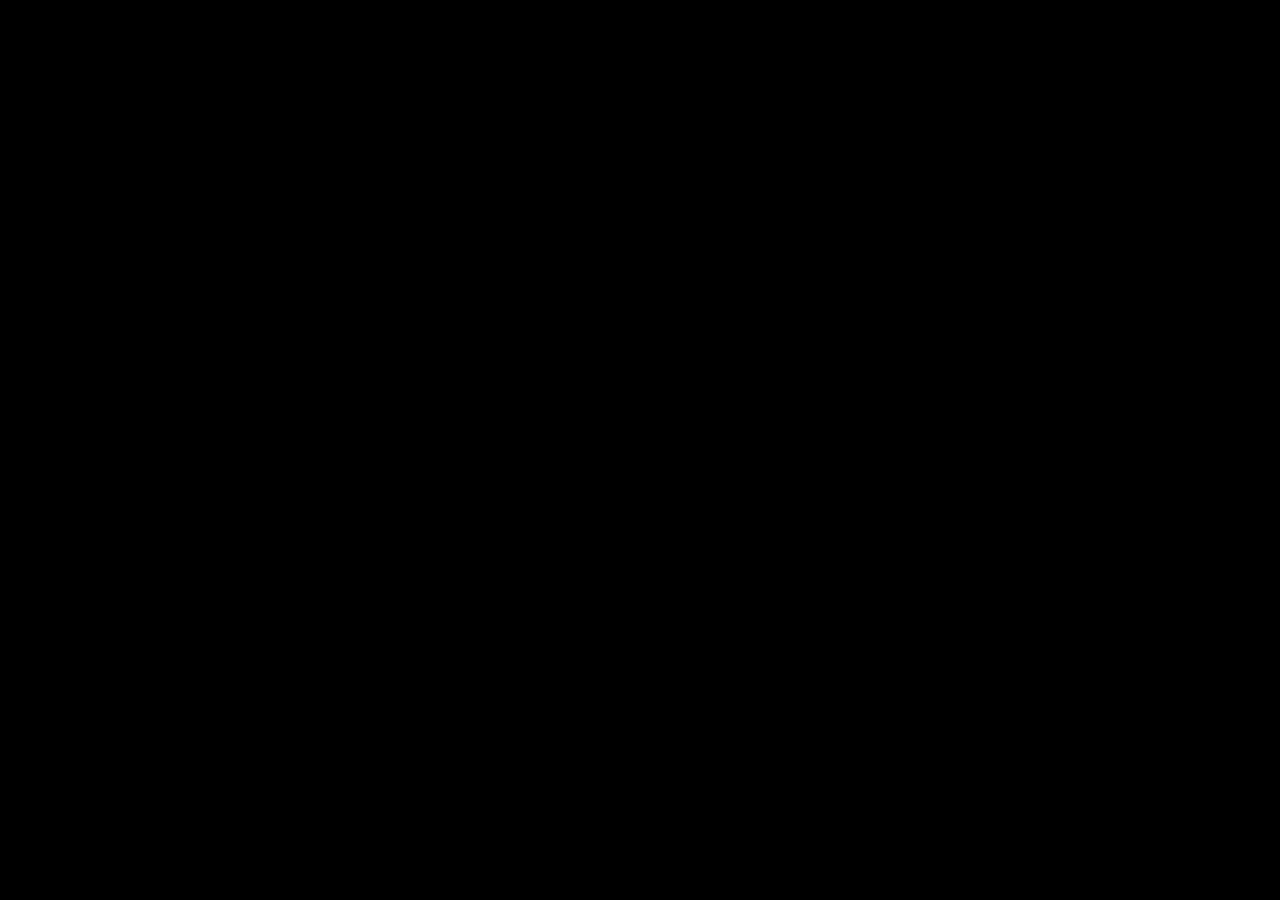
==== dream-garden/index.html @ 8d371274 "Add 梦幻花园 garden management game (Fable chunk 1 + GLM chunks 2-3)" ====
<!DOCTYPE html>
<html lang="zh-CN">
<head>
<meta charset="utf-8">
<meta name="viewport" content="width=device-width, initial-scale=1, maximum-scale=1, user-scalable=no, viewport-fit=cover">
<title>梦幻花园</title>
<style>html,body{margin:0;padding:0;height:100%;overflow:hidden;background:#000}canvas{position:fixed;inset:0;display:block;touch-action:none;-webkit-user-select:none;user-select:none;-webkit-touch-callout:none}</style>
</head>
<body>
<script>window.__GAME_ID__="dream-garden";</script>
<script src="../wx-shim.js"></script>
<script src="bundle.js"></script>
</body>
</html>
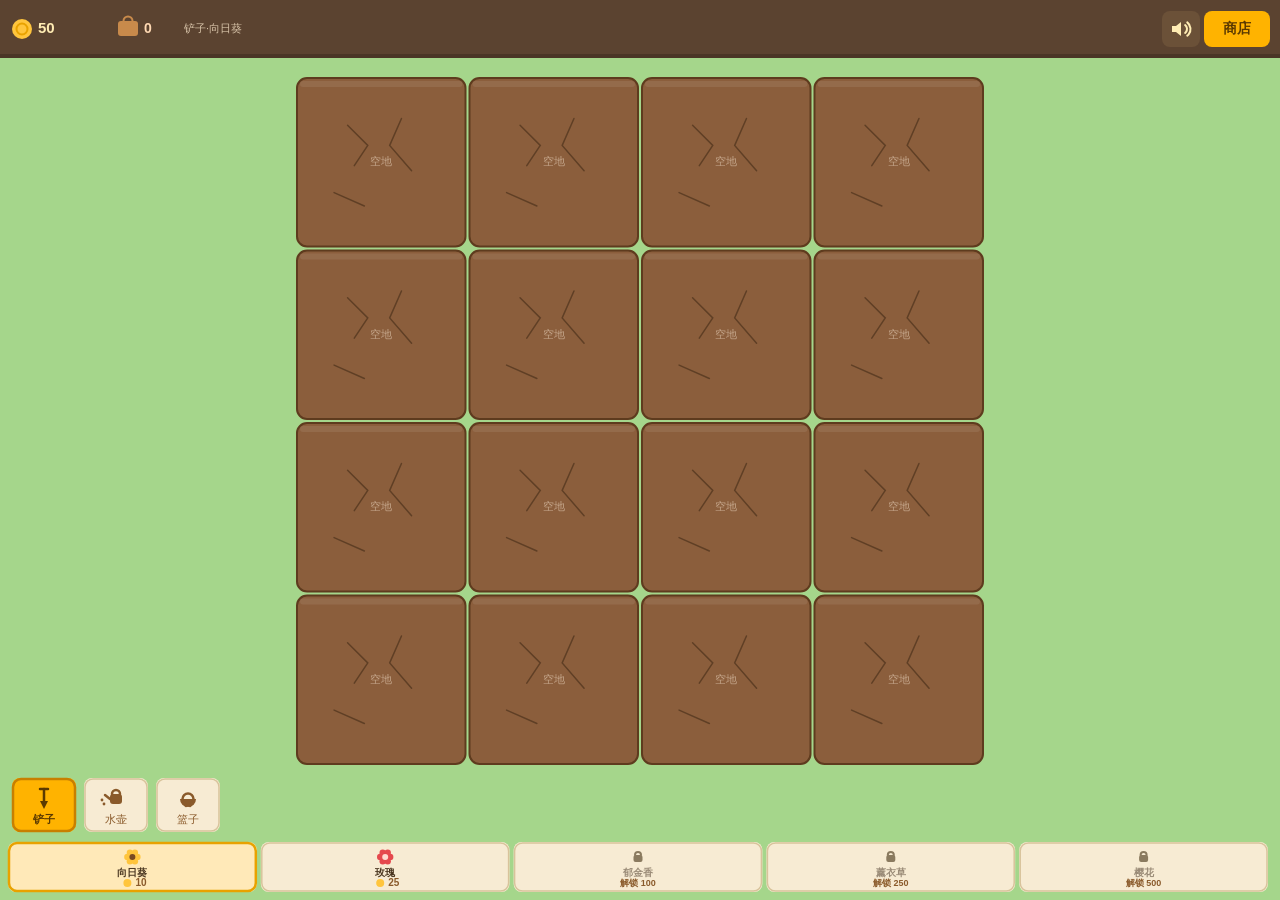
==== commit 39e6176e: "网页版 bundle 加 ?v= 版本号，绕过浏览器/边缘 4 小时缓存 只改 bundle 内容不够：手机缓存的旧 bundle 仍会被命中（2026-11-24 梦幻花园买种子修法部署后，用户刷新" ====
--- a/dream-garden/index.html
+++ b/dream-garden/index.html
@@ -9,6 +9,6 @@
 <body>
 <script>window.__GAME_ID__="dream-garden";</script>
 <script src="../wx-shim.js"></script>
-<script src="bundle.js"></script>
+<script src="bundle.js?v=20261124-seedfix"></script>
 </body>
 </html>
